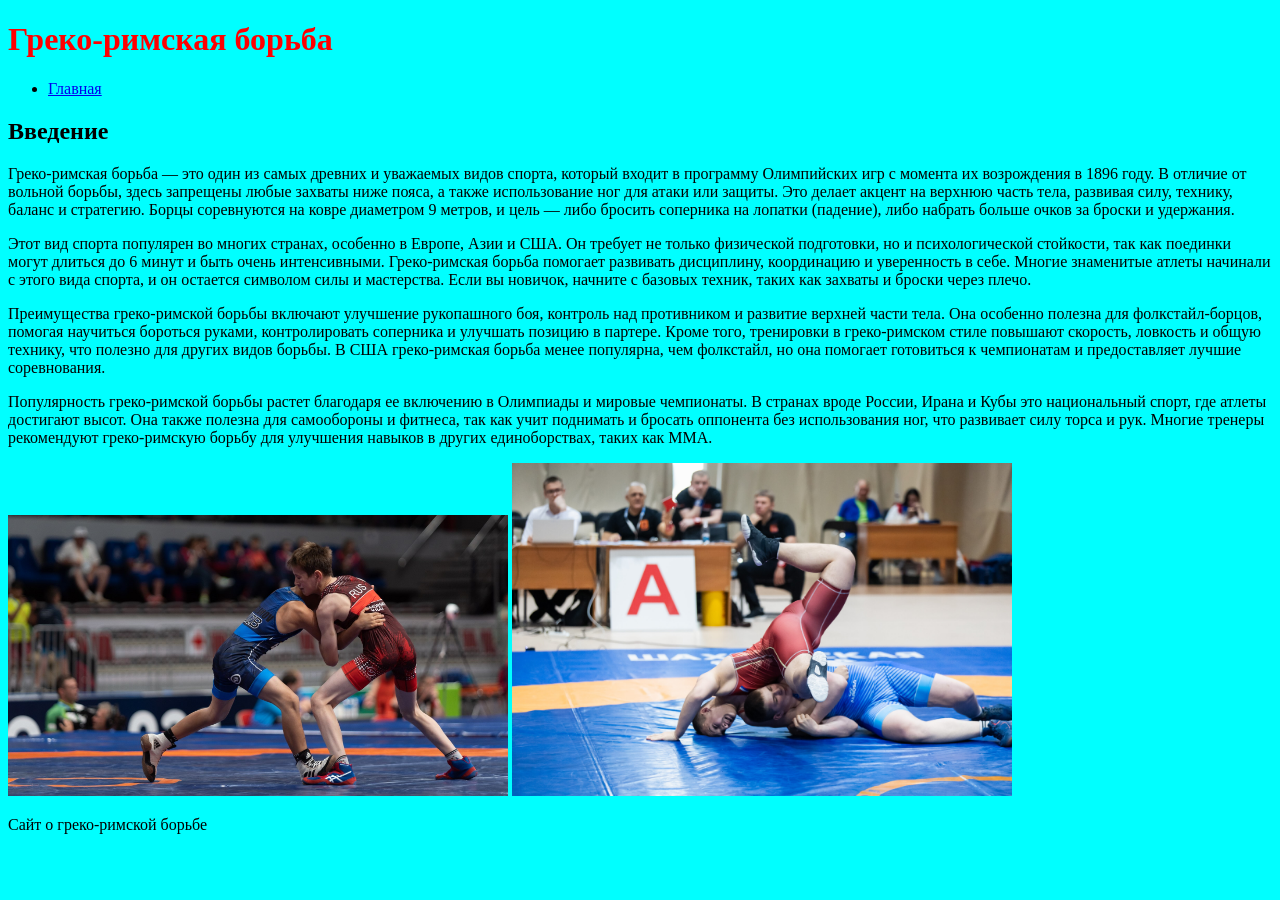
==== index.html @ ac306f53 "Tue, Nov 4, 2025, 3:09 PM +07:00" ====
<!DOCTYPE html>
<head>
    <meta charset="UTF-8">
    <title>Греко-римская борьба</title>
    <link rel="stylesheet" href="./style.css">
</head>
<body>
    <header>
        <h1>Греко-римская борьба</h1>
    </header>
    <nav>
        <ul>
            <li><a href="index.html">Главная</a></li>
        </ul>
    </nav>
    <section>
        <h2>Введение</h2>
        <p>Греко-римская борьба — это один из самых древних и уважаемых видов спорта, который входит в программу Олимпийских игр с момента их возрождения в 1896 году. В отличие от вольной борьбы, здесь запрещены любые захваты ниже пояса, а также использование ног для атаки или защиты. Это делает акцент на верхнюю часть тела, развивая силу, технику, баланс и стратегию. Борцы соревнуются на ковре диаметром 9 метров, и цель — либо бросить соперника на лопатки (падение), либо набрать больше очков за броски и удержания.</p>
        <p>Этот вид спорта популярен во многих странах, особенно в Европе, Азии и США. Он требует не только физической подготовки, но и психологической стойкости, так как поединки могут длиться до 6 минут и быть очень интенсивными. Греко-римская борьба помогает развивать дисциплину, координацию и уверенность в себе. Многие знаменитые атлеты начинали с этого вида спорта, и он остается символом силы и мастерства. Если вы новичок, начните с базовых техник, таких как захваты и броски через плечо.</p>
        <p>Преимущества греко-римской борьбы включают улучшение рукопашного боя, контроль над противником и развитие верхней части тела. Она особенно полезна для фолкстайл-борцов, помогая научиться бороться руками, контролировать соперника и улучшать позицию в партере. Кроме того, тренировки в греко-римском стиле повышают скорость, ловкость и общую технику, что полезно для других видов борьбы. В США греко-римская борьба менее популярна, чем фолкстайл, но она помогает готовиться к чемпионатам и предоставляет лучшие соревнования.</p>
        <p>Популярность греко-римской борьбы растет благодаря ее включению в Олимпиады и мировые чемпионаты. В странах вроде России, Ирана и Кубы это национальный спорт, где атлеты достигают высот. Она также полезна для самообороны и фитнеса, так как учит поднимать и бросать оппонента без использования ног, что развивает силу торса и рук. Многие тренеры рекомендуют греко-римскую борьбу для улучшения навыков в других единоборствах, таких как ММА.</p>
        <img src="./images/photo1.jpeg" alt="Поединок в греко-римской борьбе" width="500">
        <img src="./images/photo2.jpg" alt="Борцы на мате" width="500">
    </section>

    <footer>
        <p>Сайт о греко-римской борьбе</p>
    </footer>
</body>
</html>
---- style.css ----
body{background-color: aqua}
h1{color: red; text-align; center}
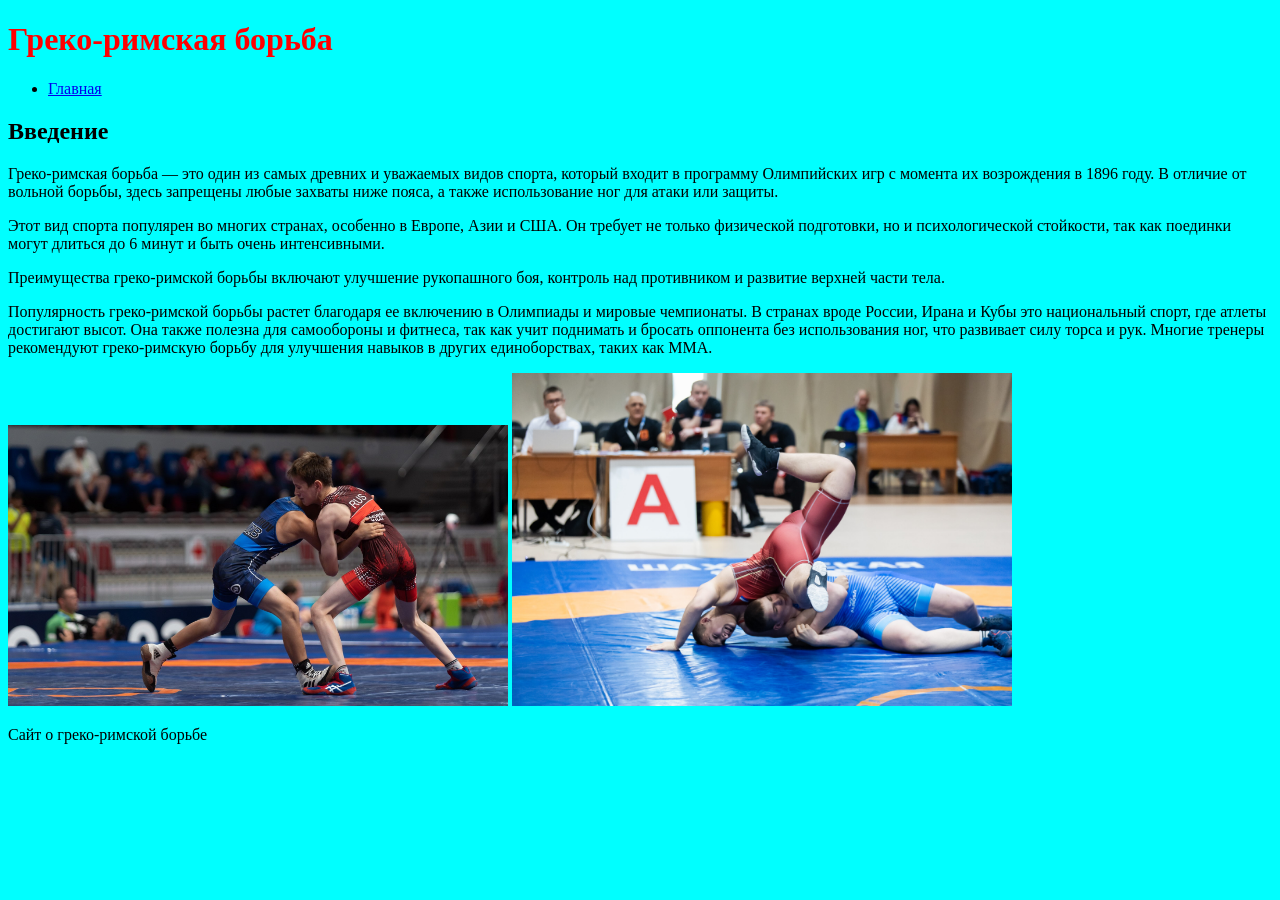
==== commit 60312344: "Tue, Nov 4, 2025, 3:13 PM +07:00" ====
--- a/index.html
+++ b/index.html
@@ -15,9 +15,9 @@
     </nav>
     <section>
         <h2>Введение</h2>
-        <p>Греко-римская борьба — это один из самых древних и уважаемых видов спорта, который входит в программу Олимпийских игр с момента их возрождения в 1896 году. В отличие от вольной борьбы, здесь запрещены любые захваты ниже пояса, а также использование ног для атаки или защиты. Это делает акцент на верхнюю часть тела, развивая силу, технику, баланс и стратегию. Борцы соревнуются на ковре диаметром 9 метров, и цель — либо бросить соперника на лопатки (падение), либо набрать больше очков за броски и удержания.</p>
-        <p>Этот вид спорта популярен во многих странах, особенно в Европе, Азии и США. Он требует не только физической подготовки, но и психологической стойкости, так как поединки могут длиться до 6 минут и быть очень интенсивными. Греко-римская борьба помогает развивать дисциплину, координацию и уверенность в себе. Многие знаменитые атлеты начинали с этого вида спорта, и он остается символом силы и мастерства. Если вы новичок, начните с базовых техник, таких как захваты и броски через плечо.</p>
-        <p>Преимущества греко-римской борьбы включают улучшение рукопашного боя, контроль над противником и развитие верхней части тела. Она особенно полезна для фолкстайл-борцов, помогая научиться бороться руками, контролировать соперника и улучшать позицию в партере. Кроме того, тренировки в греко-римском стиле повышают скорость, ловкость и общую технику, что полезно для других видов борьбы. В США греко-римская борьба менее популярна, чем фолкстайл, но она помогает готовиться к чемпионатам и предоставляет лучшие соревнования.</p>
+        <p>Греко-римская борьба — это один из самых древних и уважаемых видов спорта, который входит в программу Олимпийских игр с момента их возрождения в 1896 году. В отличие от вольной борьбы, здесь запрещены любые захваты ниже пояса, а также использование ног для атаки или защиты.</p>
+        <p>Этот вид спорта популярен во многих странах, особенно в Европе, Азии и США. Он требует не только физической подготовки, но и психологической стойкости, так как поединки могут длиться до 6 минут и быть очень интенсивными.</p>
+        <p>Преимущества греко-римской борьбы включают улучшение рукопашного боя, контроль над противником и развитие верхней части тела.</p>
         <p>Популярность греко-римской борьбы растет благодаря ее включению в Олимпиады и мировые чемпионаты. В странах вроде России, Ирана и Кубы это национальный спорт, где атлеты достигают высот. Она также полезна для самообороны и фитнеса, так как учит поднимать и бросать оппонента без использования ног, что развивает силу торса и рук. Многие тренеры рекомендуют греко-римскую борьбу для улучшения навыков в других единоборствах, таких как ММА.</p>
         <img src="./images/photo1.jpeg" alt="Поединок в греко-римской борьбе" width="500">
         <img src="./images/photo2.jpg" alt="Борцы на мате" width="500">
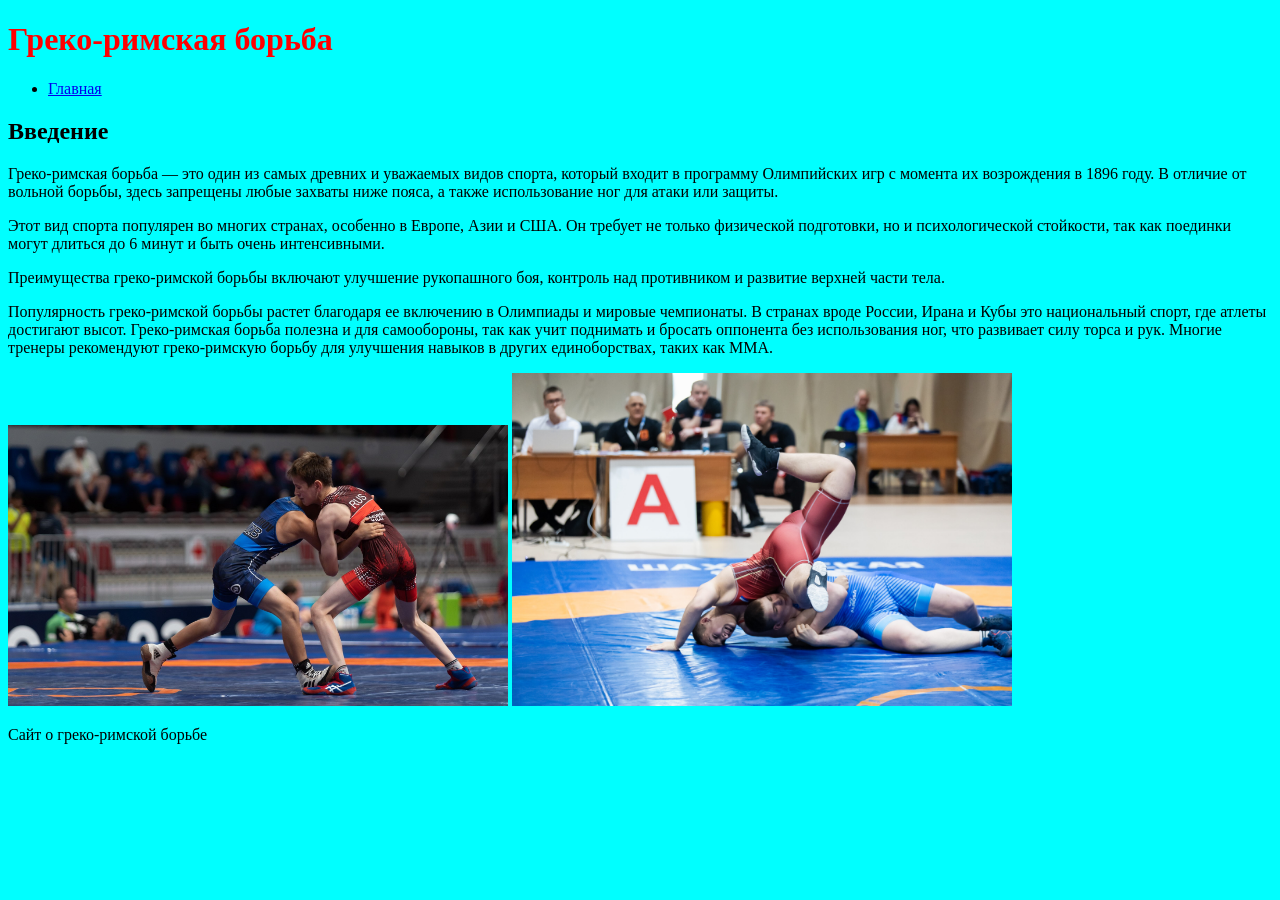
==== commit 43f8ac1e: "Tue, Nov 4, 2025, 3:15 PM +07:00" ====
--- a/index.html
+++ b/index.html
@@ -18,7 +18,7 @@
         <p>Греко-римская борьба — это один из самых древних и уважаемых видов спорта, который входит в программу Олимпийских игр с момента их возрождения в 1896 году. В отличие от вольной борьбы, здесь запрещены любые захваты ниже пояса, а также использование ног для атаки или защиты.</p>
         <p>Этот вид спорта популярен во многих странах, особенно в Европе, Азии и США. Он требует не только физической подготовки, но и психологической стойкости, так как поединки могут длиться до 6 минут и быть очень интенсивными.</p>
         <p>Преимущества греко-римской борьбы включают улучшение рукопашного боя, контроль над противником и развитие верхней части тела.</p>
-        <p>Популярность греко-римской борьбы растет благодаря ее включению в Олимпиады и мировые чемпионаты. В странах вроде России, Ирана и Кубы это национальный спорт, где атлеты достигают высот. Она также полезна для самообороны и фитнеса, так как учит поднимать и бросать оппонента без использования ног, что развивает силу торса и рук. Многие тренеры рекомендуют греко-римскую борьбу для улучшения навыков в других единоборствах, таких как ММА.</p>
+        <p>Популярность греко-римской борьбы растет благодаря ее включению в Олимпиады и мировые чемпионаты. В странах вроде России, Ирана и Кубы это национальный спорт, где атлеты достигают высот. Греко-римская борьба полезна и для самообороны, так как учит поднимать и бросать оппонента без использования ног, что развивает силу торса и рук. Многие тренеры рекомендуют греко-римскую борьбу для улучшения навыков в других единоборствах, таких как ММА.</p>
         <img src="./images/photo1.jpeg" alt="Поединок в греко-римской борьбе" width="500">
         <img src="./images/photo2.jpg" alt="Борцы на мате" width="500">
     </section>
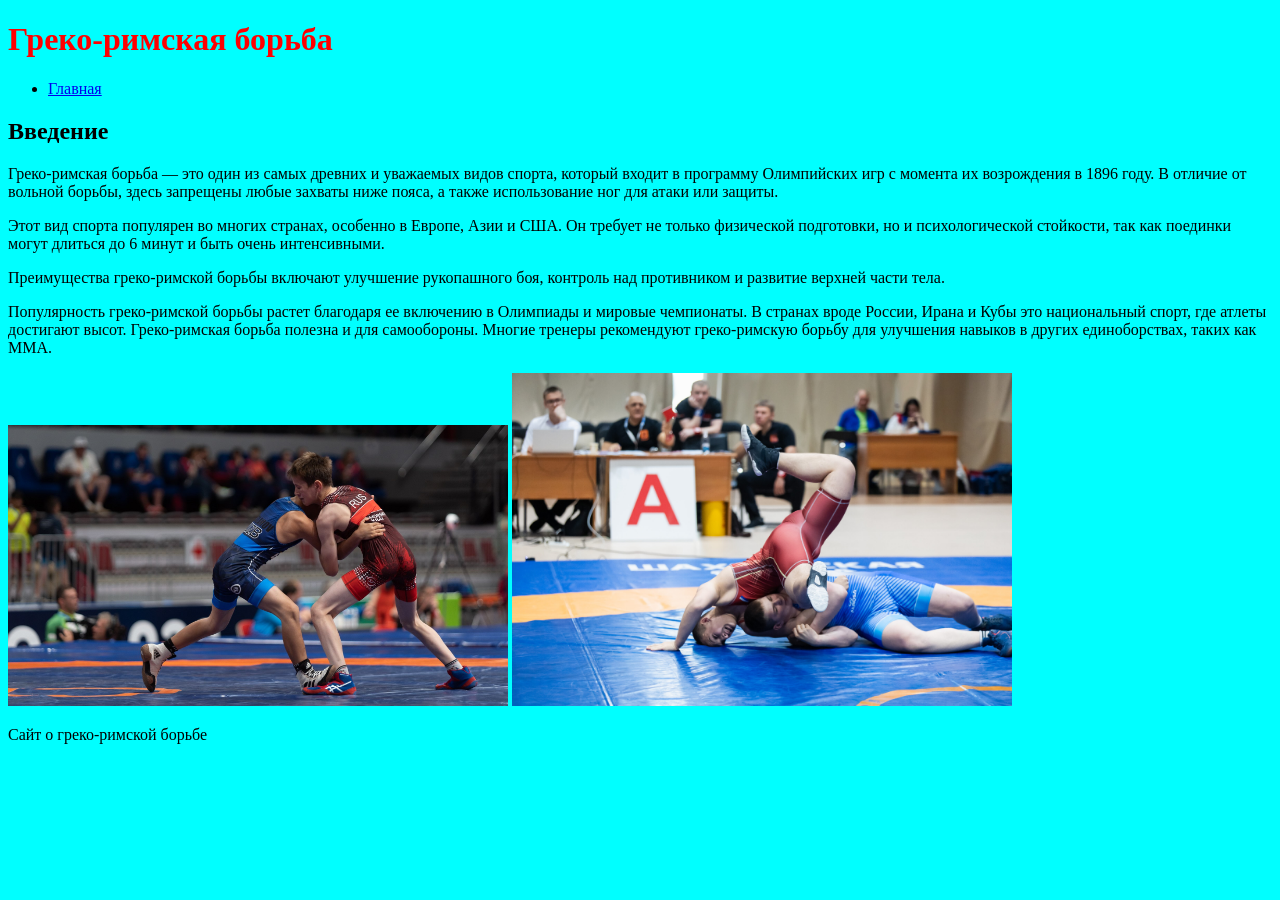
==== commit d575a86b: "Tue, Nov 4, 2025, 3:16 PM +07:00" ====
--- a/index.html
+++ b/index.html
@@ -18,7 +18,7 @@
         <p>Греко-римская борьба — это один из самых древних и уважаемых видов спорта, который входит в программу Олимпийских игр с момента их возрождения в 1896 году. В отличие от вольной борьбы, здесь запрещены любые захваты ниже пояса, а также использование ног для атаки или защиты.</p>
         <p>Этот вид спорта популярен во многих странах, особенно в Европе, Азии и США. Он требует не только физической подготовки, но и психологической стойкости, так как поединки могут длиться до 6 минут и быть очень интенсивными.</p>
         <p>Преимущества греко-римской борьбы включают улучшение рукопашного боя, контроль над противником и развитие верхней части тела.</p>
-        <p>Популярность греко-римской борьбы растет благодаря ее включению в Олимпиады и мировые чемпионаты. В странах вроде России, Ирана и Кубы это национальный спорт, где атлеты достигают высот. Греко-римская борьба полезна и для самообороны, так как учит поднимать и бросать оппонента без использования ног, что развивает силу торса и рук. Многие тренеры рекомендуют греко-римскую борьбу для улучшения навыков в других единоборствах, таких как ММА.</p>
+        <p>Популярность греко-римской борьбы растет благодаря ее включению в Олимпиады и мировые чемпионаты. В странах вроде России, Ирана и Кубы это национальный спорт, где атлеты достигают высот. Греко-римская борьба полезна и для самообороны. Многие тренеры рекомендуют греко-римскую борьбу для улучшения навыков в других единоборствах, таких как ММА.</p>
         <img src="./images/photo1.jpeg" alt="Поединок в греко-римской борьбе" width="500">
         <img src="./images/photo2.jpg" alt="Борцы на мате" width="500">
     </section>
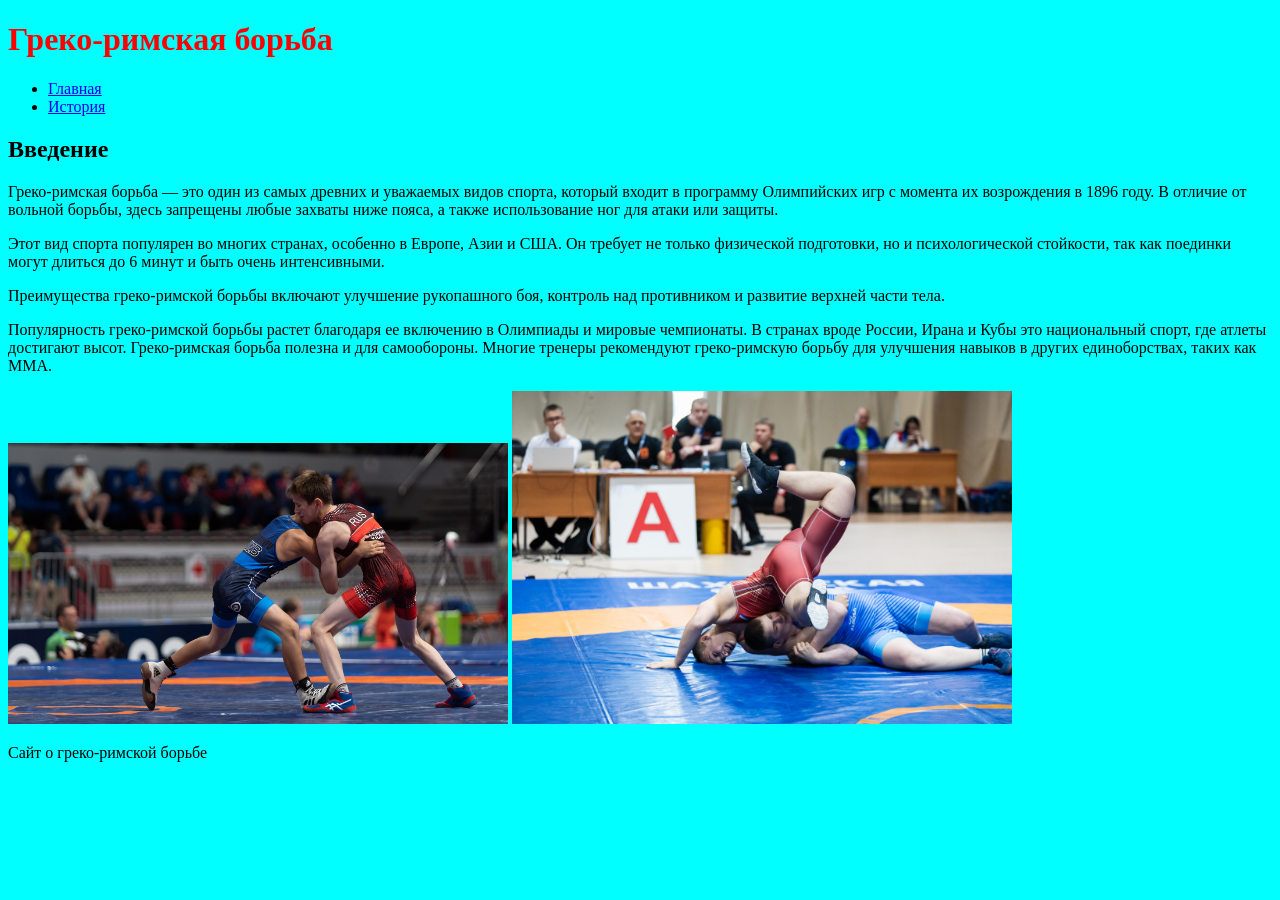
==== commit 73471519: "Tue, Nov 4, 2025, 3:18 PM +07:00" ====
--- a/index.html
+++ b/index.html
@@ -11,6 +11,7 @@
     <nav>
         <ul>
             <li><a href="index.html">Главная</a></li>
+            <li><a href="history.html">История</a></li>
         </ul>
     </nav>
     <section>
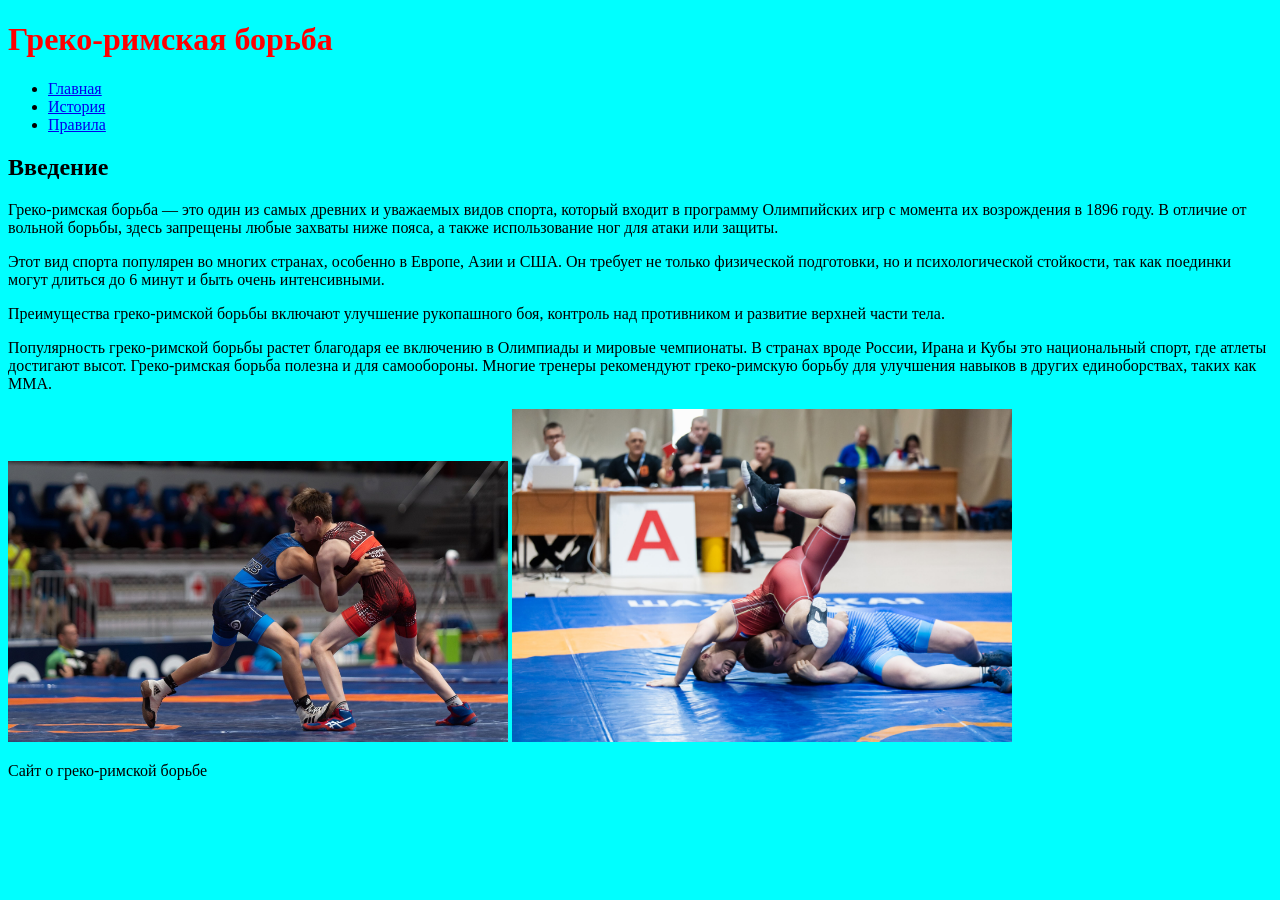
==== commit 4144af3c: "Tue, Nov 4, 2025, 3:52 PM +07:00" ====
--- a/index.html
+++ b/index.html
@@ -12,6 +12,7 @@
         <ul>
             <li><a href="index.html">Главная</a></li>
             <li><a href="history.html">История</a></li>
+            <li><a href="rules.html">Правила</a></li>
         </ul>
     </nav>
     <section>
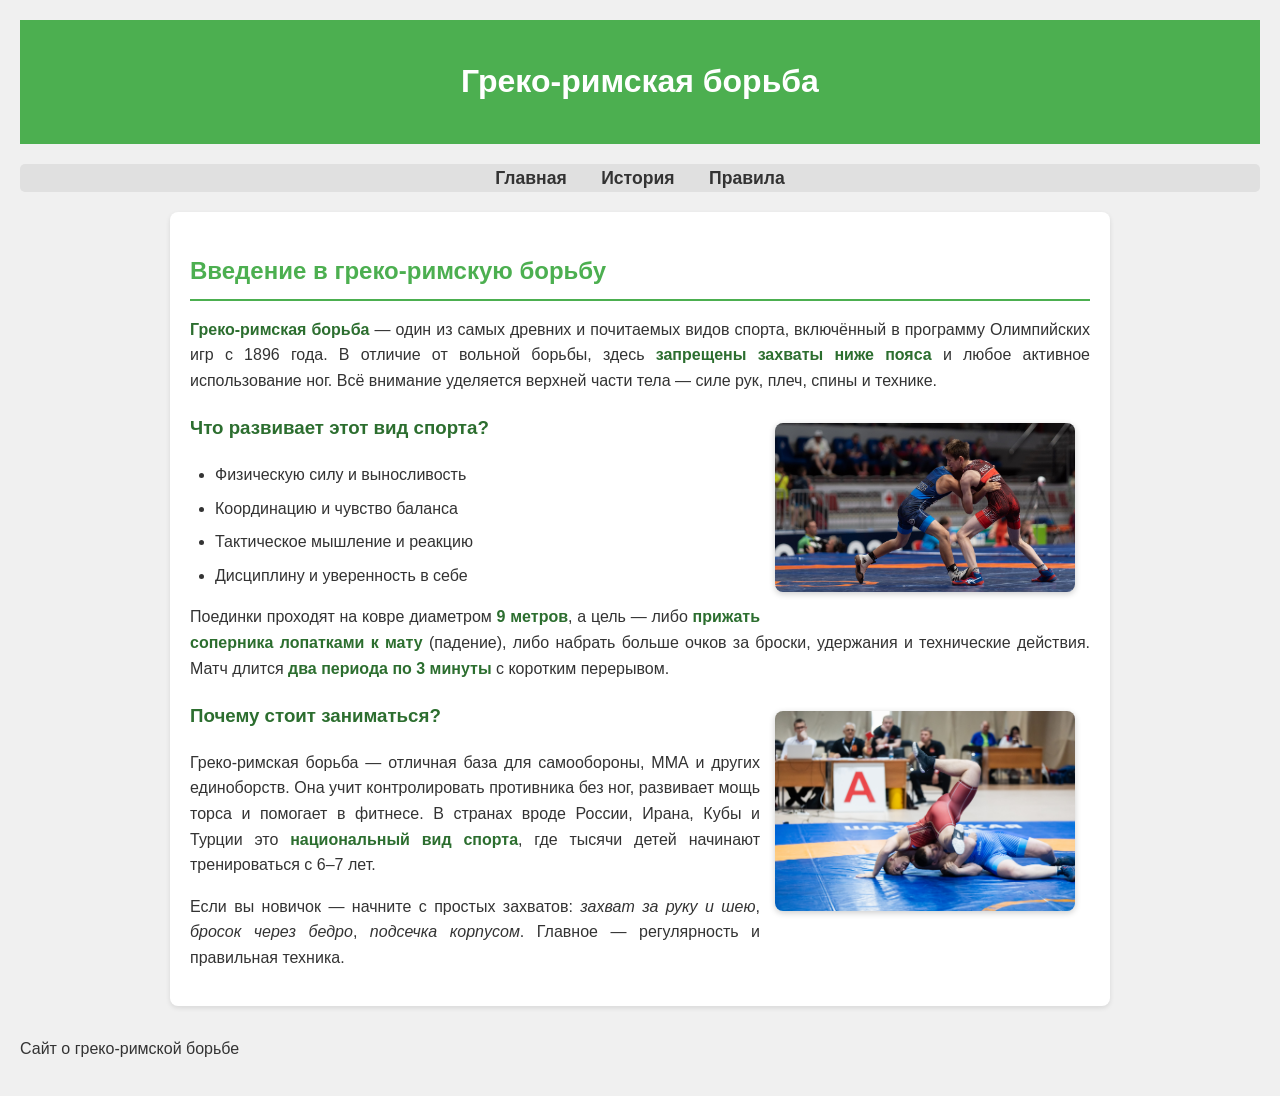
==== commit 560d290d: "Добавлены стили, изменено содержание главной страницы" ====
--- a/index.html
+++ b/index.html
@@ -16,13 +16,28 @@
         </ul>
     </nav>
     <section>
-        <h2>Введение</h2>
-        <p>Греко-римская борьба — это один из самых древних и уважаемых видов спорта, который входит в программу Олимпийских игр с момента их возрождения в 1896 году. В отличие от вольной борьбы, здесь запрещены любые захваты ниже пояса, а также использование ног для атаки или защиты.</p>
-        <p>Этот вид спорта популярен во многих странах, особенно в Европе, Азии и США. Он требует не только физической подготовки, но и психологической стойкости, так как поединки могут длиться до 6 минут и быть очень интенсивными.</p>
-        <p>Преимущества греко-римской борьбы включают улучшение рукопашного боя, контроль над противником и развитие верхней части тела.</p>
-        <p>Популярность греко-римской борьбы растет благодаря ее включению в Олимпиады и мировые чемпионаты. В странах вроде России, Ирана и Кубы это национальный спорт, где атлеты достигают высот. Греко-римская борьба полезна и для самообороны. Многие тренеры рекомендуют греко-римскую борьбу для улучшения навыков в других единоборствах, таких как ММА.</p>
-        <img src="./images/photo1.jpeg" alt="Поединок в греко-римской борьбе" width="500">
-        <img src="./images/photo2.jpg" alt="Борцы на мате" width="500">
+        <h2>Введение в греко-римскую борьбу</h2>
+
+        <p><strong>Греко-римская борьба</strong> — один из самых древних и почитаемых видов спорта, включённый в программу Олимпийских игр с 1896 года. В отличие от вольной борьбы, здесь <strong>запрещены захваты ниже пояса</strong> и любое активное использование ног. Всё внимание уделяется верхней части тела — силе рук, плеч, спины и технике.</p>
+
+        <img src="./images/photo1.jpeg" alt="Поединок в греко-римской борьбе">
+
+        <h3>Что развивает этот вид спорта?</h3>
+        <ul>
+            <li>Физическую силу и выносливость</li>
+            <li>Координацию и чувство баланса</li>
+            <li>Тактическое мышление и реакцию</li>
+            <li>Дисциплину и уверенность в себе</li>
+        </ul>
+
+        <p>Поединки проходят на ковре диаметром <strong>9 метров</strong>, а цель — либо <strong>прижать соперника лопатками к мату</strong> (падение), либо набрать больше очков за броски, удержания и технические действия. Матч длится <strong>два периода по 3 минуты</strong> с коротким перерывом.</p>
+
+        <img src="./images/photo2.jpg" alt="Борцы на мате">
+
+        <h3>Почему стоит заниматься?</h3>
+        <p>Греко-римская борьба — отличная база для самообороны, ММА и других единоборств. Она учит контролировать противника без ног, развивает мощь торса и помогает в фитнесе. В странах вроде России, Ирана, Кубы и Турции это <strong>национальный вид спорта</strong>, где тысячи детей начинают тренироваться с 6–7 лет.</p>
+
+        <p>Если вы новичок — начните с простых захватов: <em>захват за руку и шею</em>, <em>бросок через бедро</em>, <em>подсечка корпусом</em>. Главное — регулярность и правильная техника.</p>
     </section>
 
     <footer>
--- a/style.css
+++ b/style.css
@@ -1,2 +1,87 @@
-body{background-color: aqua}
-h1{color: red; text-align; center}
+body {
+    font-family: Arial, sans-serif;
+    background-color: #f0f0f0;
+    color: #333;
+    margin: 0;
+    padding: 20px;
+    line-height: 1.6;
+}
+
+header {
+    text-align: center;
+    background-color: #4CAF50;
+    color: white;
+    padding: 15px;
+    margin-bottom: 20px;
+}
+
+nav ul {
+    list-style-type: none;
+    padding: 0;
+    text-align: center;
+    background-color: #e0e0e0;
+    border-radius: 5px;
+    margin: 0 0 20px 0;
+}
+
+nav ul li {
+    display: inline;
+    margin: 0 15px;
+}
+
+nav ul li a {
+    text-decoration: none;
+    color: #333;
+    font-weight: bold;
+    font-size: 1.1em;
+}
+
+section {
+    max-width: 900px;
+    margin: 0 auto 30px;
+    background: #fff;
+    padding: 20px;
+    border-radius: 8px;
+    box-shadow: 0 2px 5px rgba(0,0,0,0.1);
+}
+
+h2 {
+    color: #4CAF50;
+    border-bottom: 2px solid #4CAF50;
+    padding-bottom: 8px;
+    margin-bottom: 15px;
+}
+
+h3 {
+    color: #2c6e2f;
+    margin-top: 20px;
+}
+
+p {
+    margin-bottom: 15px;
+    text-align: justify;
+}
+
+ul, ol {
+    margin: 15px 0;
+    padding-left: 25px;
+}
+
+ul li, ol li {
+    margin-bottom: 8px;
+}
+
+strong {
+    color: #2c6e2f;
+}
+
+img {
+    width: 300px;
+    height: auto;
+    margin: 15px;
+    border-radius: 8px;
+    box-shadow: 0 2px 6px rgba(0,0,0,0.2);
+    display: block;
+    float: right;
+    clear: both;
+}
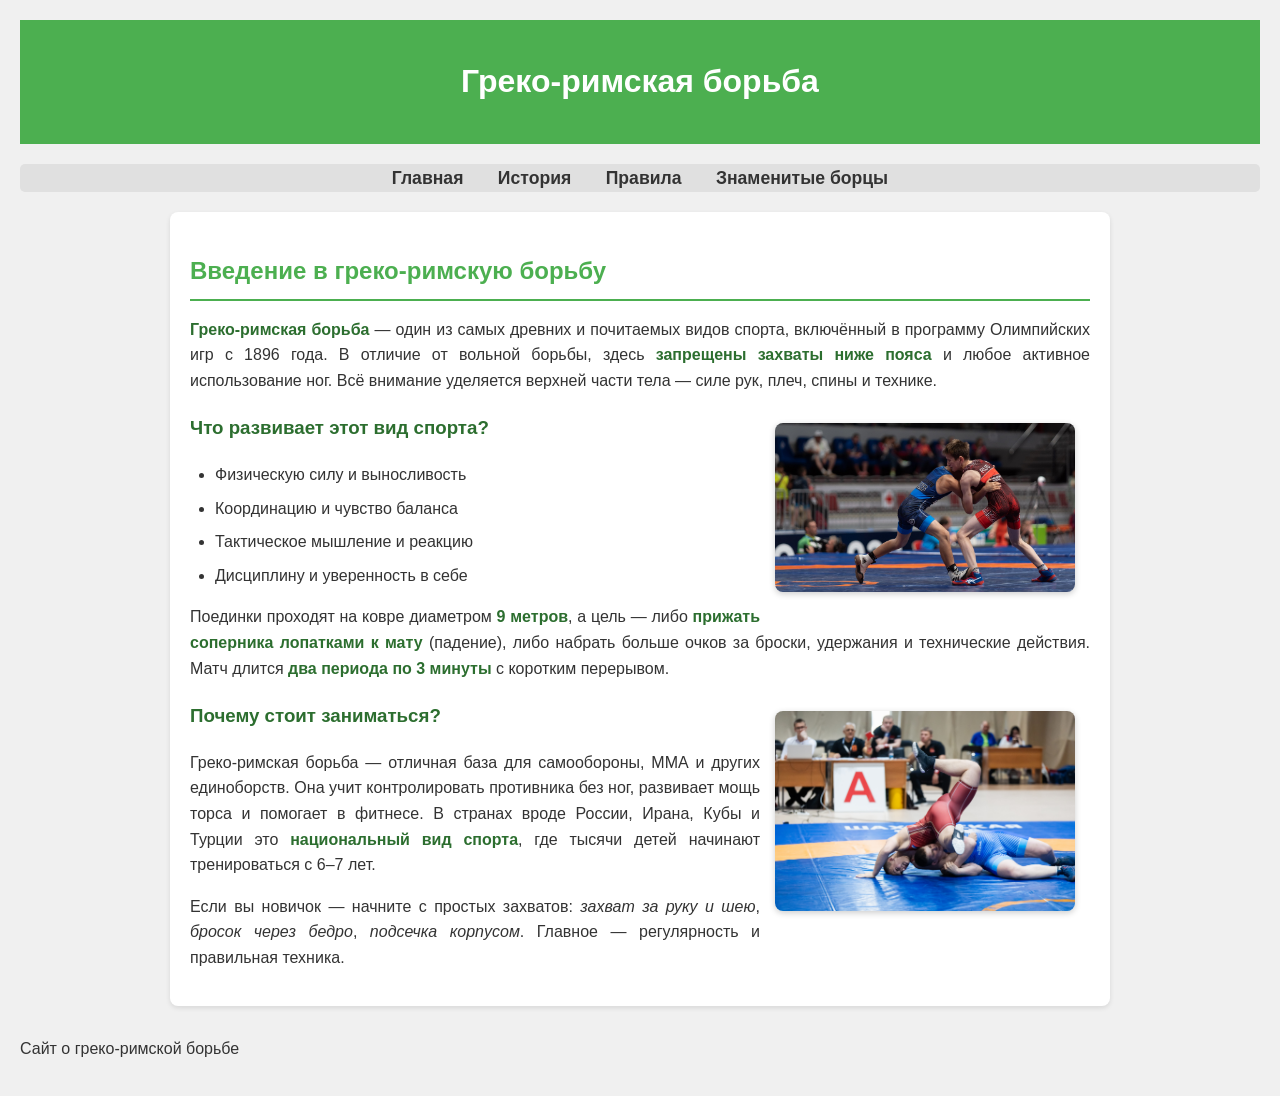
==== commit 3cc7a782: "Добавлена ссылка на страницу famous" ====
--- a/index.html
+++ b/index.html
@@ -13,6 +13,7 @@
             <li><a href="index.html">Главная</a></li>
             <li><a href="history.html">История</a></li>
             <li><a href="rules.html">Правила</a></li>
+            <li><a href="famous.html">Знаменитые борцы</a></li>
         </ul>
     </nav>
     <section>
